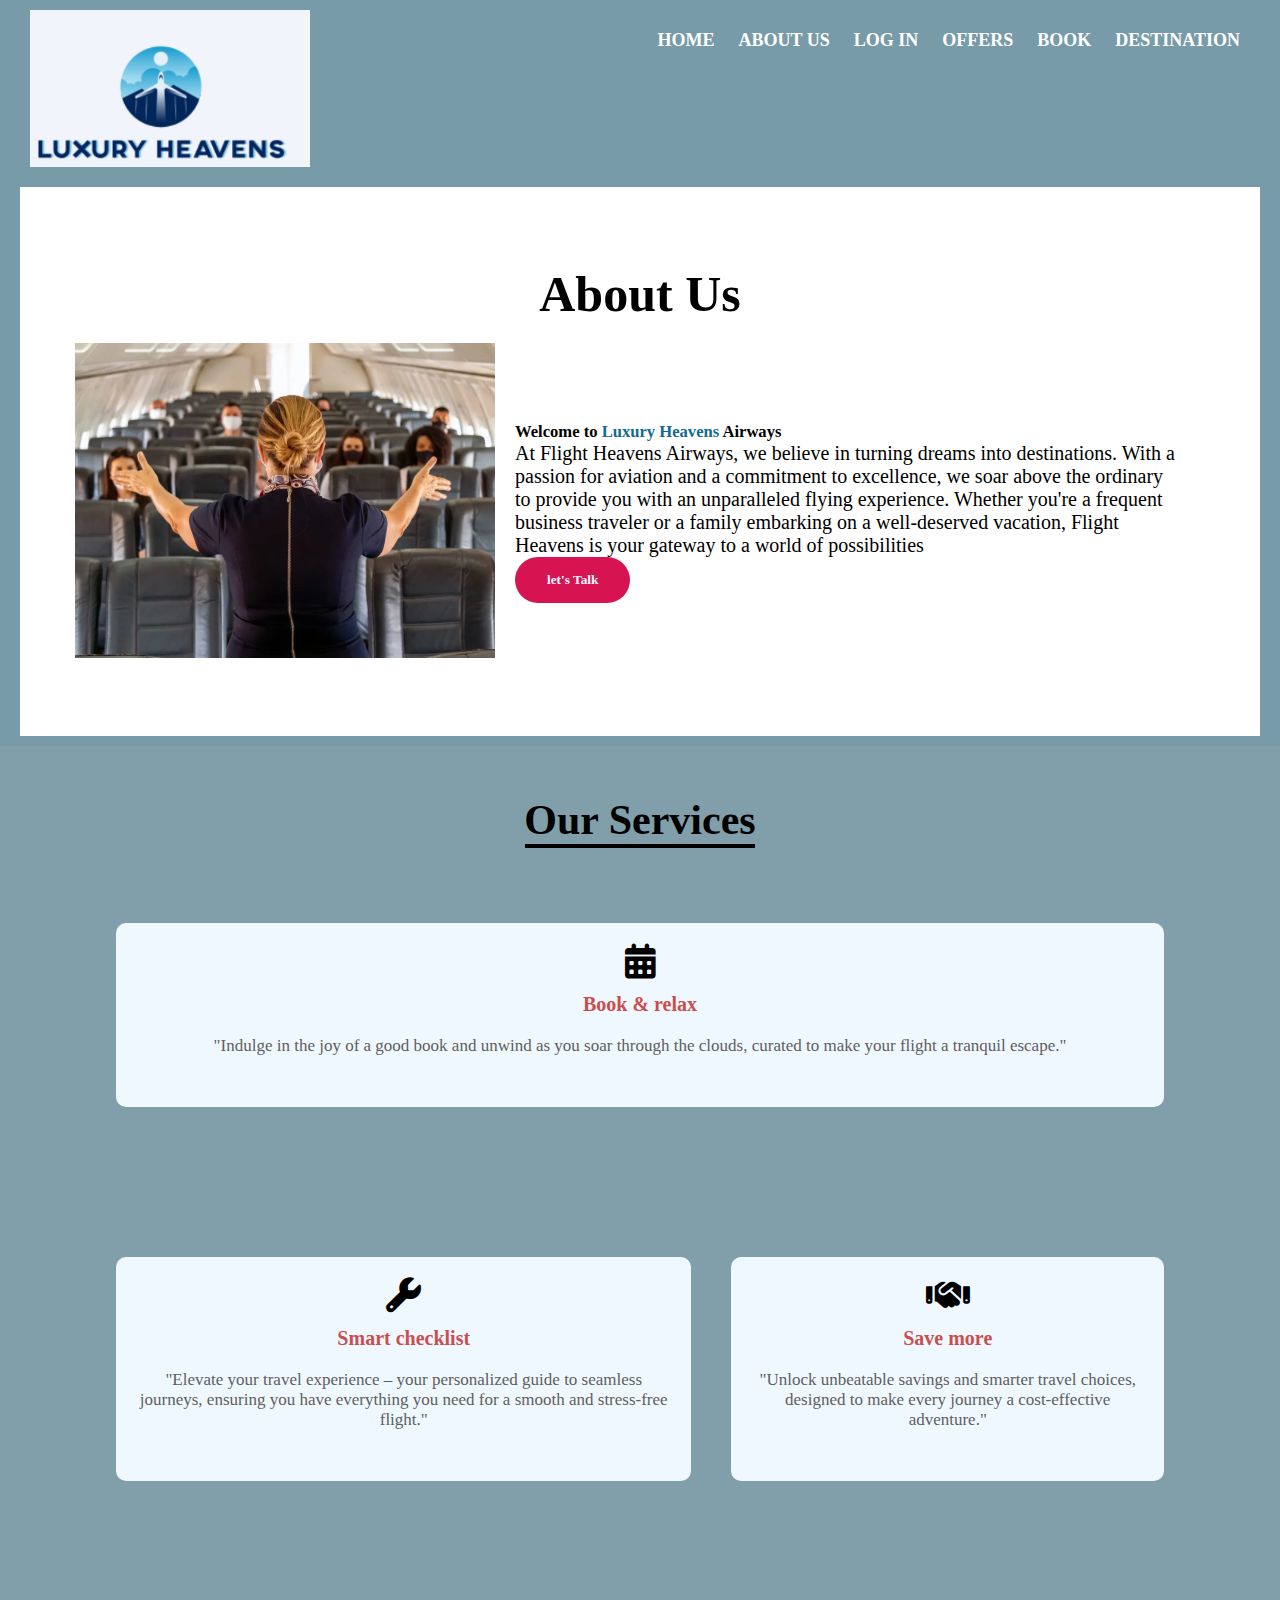
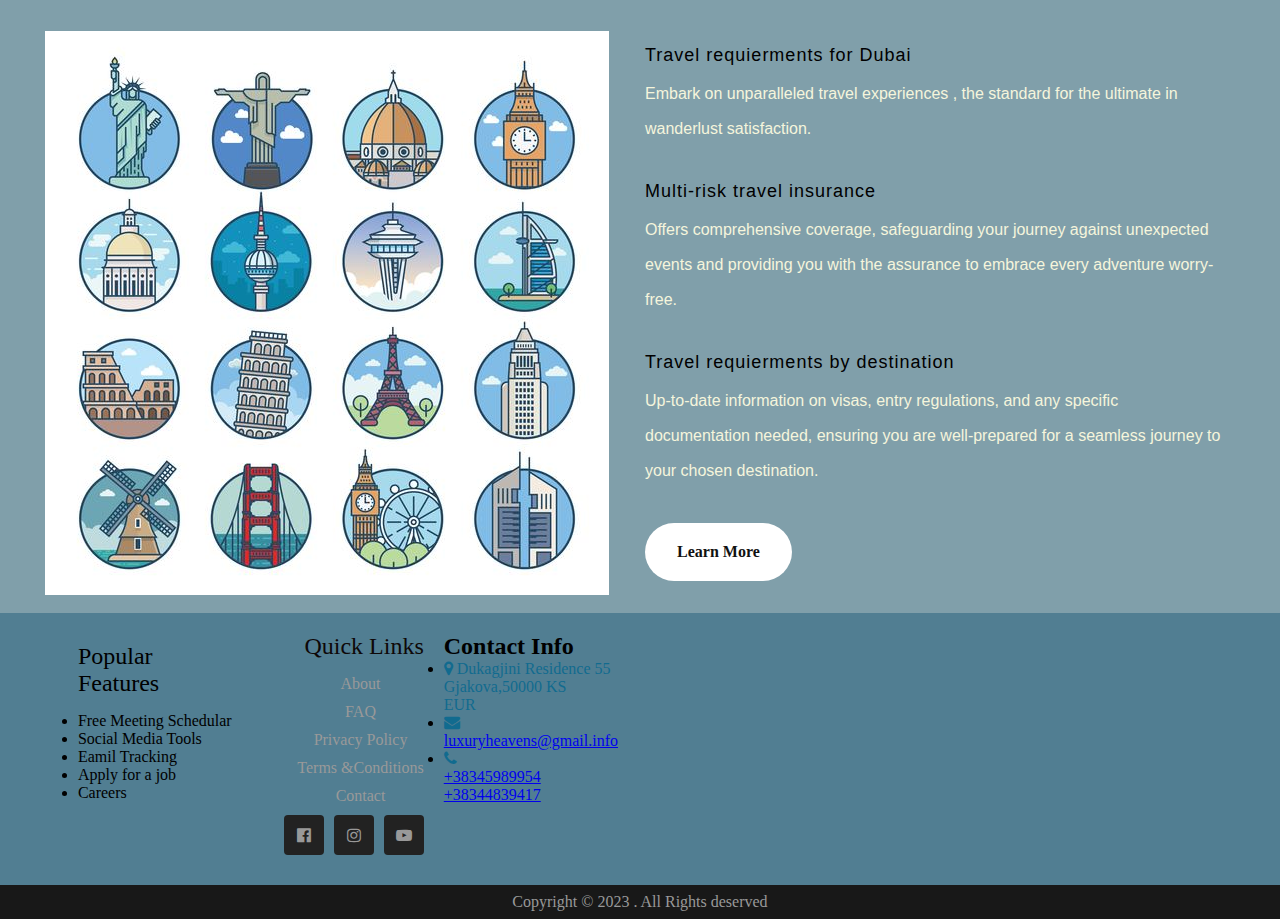
==== aboutus.html @ 30d50b42 "committttt" ====
<!DOCTYPE html>
<html lang="en">
<head>
    <meta charset="UTF-8">
    <meta name="viewport" content="width=device-width, initial-scale=1.0">
    <link rel="stylesheet" type="text/css" href="https://cdnjs.cloudflare.com/ajax/libs/font-awesome/6.4.2/css/all.min.css">
    <title>About Us</title>
    <link rel="stylesheet" type="text/css" href="aboutus.css">
    <link href="https://maxcdn.bootstrapcdn.com/font-awesome/4.4.0/css/font-awesome.min.css" rel="stylesheet">
</head>
<body>
    <header>
     
        

        <div class="nav-links">
          <img src="logo.png" class="logo">
          <nav>
          <ul>
            <li><a href="index.html">HOME</a></li>
            <li><a href="aboutus.html">ABOUT US</a></li>
            <li><a href="login.html">LOG IN</a></li>
            <li><a href="offers.html">OFFERS</a></li>
            <li><a href="book.html">BOOK</a></li>
            <li><a href="Destinations.html">DESTINATION</a></li>

        </ul>
        
            
        
        
      </nav>
            </div>


          
        <section class="about">

     
        <h1 >About Us </h1>
      
        <div class="maini">
         
         <img src="fligggt.webp">
         <div class="text">
        
         <br>
         <h5>Welcome to<span> Luxury Heavens</span>  Airways </h5>
         <p>At Flight Heavens Airways, we believe in turning dreams 
            into destinations. With a passion for aviation and a
             commitment to excellence, we soar above the ordinary to
              provide you with an unparalleled flying experience. 
              Whether you're a frequent business traveler or a
               family embarking on a well-deserved vacation,
                Flight Heavens is your gateway to a world of possibilities</p>
                <button type="button">let's Talk</button>
         </div>
        </header>
         <div class="section">
            <div class="title">
                <h1>Our Services</h1>
              
            </div>
            <div class="services">
              <div class="card">
                <div class="ikona">
             <i class="fas fa-calendar"></i>
                </div>
                <h2>Book & relax</h2>
                <p>
                    "Indulge in the joy of a good book and unwind as you soar through the clouds, curated to make your flight a tranquil escape."</p>
              </div>
            </div>
            <div class="services">
              <div class="card">
                <div class="ikona">
             <i class="fas fa-wrench"></i>
                </div>
                <h2>Smart checklist</h2>
                <p>
                    "Elevate your travel experience – your personalized guide to seamless journeys, ensuring you have everything you need for a smooth and stress-free flight."</p>
              </div>
              <div class="services">
                <div class="card">
                  <div class="ikona">
               <i class="fas fa-handshake"></i>
                  </div>
                  <h2>Save more</h2>
                  <p>
                    "Unlock unbeatable savings and smarter travel choices, designed to make every journey a cost-effective adventure."</p>
                </div>
            </div>

         </div>
       
<section>
  <div class="main">
   
    <img src="pl.jpeg">
    <div class="textus">
      <h4>Travel requierments for Dubai
      </h4>
      <p>Embark on unparalleled travel experiences , the standard for the ultimate in wanderlust satisfaction.</p>
      <h4>Multi-risk travel insurance </h4>
      <p>Offers comprehensive coverage, safeguarding your journey against unexpected events and providing you with the assurance to embrace every adventure worry-free.</p>
       <h4>Travel requierments by destination</h4>
      <p>Up-to-date information on visas, entry regulations, and any specific documentation needed, ensuring you are well-prepared for a seamless journey to your chosen destination.</p>
       <div class="btn">
  <button type="button">Learn More</button>
</div>
    </div>

  </div>
</section>
<br>
<footer>
  <div class="container">
      <div class="sec aboutus">
        <h2>Popular Features</h2>
        <ul>
          <li>Free Meeting Schedular</li>
          <li>Social Media Tools</li>
          <li>Eamil Tracking </li>
          <li>Apply for a job </li>
          <li>Careers</li>
        </ul>
    </div>

      <div class="secquicklinks">
          <h2>Quick Links</h2>
          <ul>
              <li><a href="#">About</a></li>
              <li><a href="#">FAQ</a></li>
              <li><a href="#">Privacy Policy</a></li>
              <li><a href="#">Terms &Conditions</a></li>
              <li><a href="#">Contact</a></li>
          </ul>
          <ul class="sci">
              <li><a href="#"><i class="fa fa-facebook-official" aria-hidden="true"></i></a></li>
              <li><a href="#"><i class="fa fa-instagram" aria-hidden="true"></i></a></li>
              <li><a href="#"><i class="fa fa-youtube-play" aria-hidden="true"></i></a></li>
          </ul>
      </div>

      <div class="sec contact">
          <h2>Contact Info</h2>
          <ul>
              <li>
                  <span><i class="fa fa-map-marker" aria-hidden="true"></i></span>
                  <span>Dukagjini Residence 55 <br>
                      Gjakova,50000 KS <br>EUR</span>
              </li>
              <li>
                  <span><i class="fa fa-envelope" aria-hidden="true"></i></span>
                  <p><a href="mail: luxuryheavens@gmail.info" >luxuryheavens@gmail.info</a></p>
              </li>
              <li>
                  <span><i class="fa fa-phone" aria-hidden="true"></i></span>
                  <p><a href="tel:1234567890">+38345989954</a><br>
                      <a href="tel:1234567890">+38344839417</a></p>
              </li>
          </ul>
      </div>
  </div>
</footer>
<div class="copyRightText">
<p>Copyright © 2023 . All Rights deserved</p>
</div>
    </section>
  </div>
 
 
    
</body>
</html>
---- aboutus.css ----
*{
    padding:0 ;
    margin: 0;
    font-family: 'Times New Roman', Times, serif;
    box-sizing: border-box;
}

header{
    background-color: rgb(120, 155, 169);
    
    padding: 10px 20px;
    }

    .nav-links {
        display: flex;
        justify-content: space-between;
        
    }

    .nav-links nav {
        display: flex;
        justify-content: space-between;
        list-style: none;
        padding-top: 10px;
      }
      
      .nav-links nav li {
        display: inline-flex;
        align-items: end;
        justify-content: space-evenly;
        margin-right: 20px;
        padding-top: 10px;
        list-style: none;
      }
    
    .nav-links img{
       display: flex;
       align-items: flex-start;
        padding: 20px;
        width: 300px;
        height:auto;
        margin-left: 10px;
        padding-top: 0.1px;
        padding-left: 0;
      
    }
    .nav-links nav a {
        text-decoration: none; 
        color: #ffffff;
        font-weight: bold;
        font-size: 18px; 
        transition: color 0.3s; 
      }
      
      .nav-links nav a:hover {
        color: #1d44f9; 
      }
   

   

  

.about{
    width: 100%;
    padding: 78px 0px;
    background-color: rgb(255, 255, 255);
}

.about img{
    display: flex;
    margin-right: 20px;
    height: auto;
    width: 420px;

}
.about h1{
    font-size: 50px;
  display: flex;
  margin-bottom: 20px;
  align-items: center;
  justify-content: center;
  
}
.about p{
    display: flex;
    margin-right: 30px;
}

.maini{
    font-size: 20px;
    width: 1130px;
    max-width: 95%;
    margin: 0 auto;
    display: flex;
    align-items: center;
    justify-content: space-around;
}
.about-text h1{
    display: flex;
    align-items: center;
    color: aliceblue;
    font-size: 100px;
    text-transform: capitalize;
    margin-bottom: 40px;
}
.about-text h5{
    color: aliceblue;
    font-size: 100px;
    text-transform: capitalize;
    margin-bottom: 50px;
    letter-spacing: 2px;
}

span{
    color: rgb(17, 107, 143);
}
.about-text p{
    color: rgb(0, 0, 0);
    letter-spacing: 1px;
    line-height: 28px;
    font-size: 18px;
    margin-bottom: 45px;
}
button{
   background-color: #d81351;
   color: aliceblue;
   text-decoration: none;
   border: 2px solid transparent;
   font-weight: bold;
   padding: 13px 30px;
   border-radius: 30px;
   transition: .4s;


}

button:hover{
    background: transparent;
    border: 2px solid ;
    cursor: pointer;
}

body{
    width: 100%;
    background-color: #809faa;
}
.title h1{
  text-align: center;
  padding-top: 50px;
  font-size: 42px;

}
.title h1::after{
    content: "";
    height: 4px;
    width: 230px;
    background-color: #000;
    display: block;
    margin: auto;

}

.services{
    width: 85%;
    display: flex;
    justify-content: space-between;
    align-items: center;
    margin: 75px auto;
    text-align: center;
}
.card{
    width: 100%;
    display: flex;
    justify-content: space-between;
    align-items: center;
    flex-direction: column;
    margin: 0px 20px;
    padding: 20px 20px;
    background-color: aliceblue;
    border-radius: 10px;
    cursor: pointer;
   
}
.card:hover{
    background-color:#c94f4f;
    transition: 0.4s ease;
}



.card .ikona{
font-size: 35px;
margin-bottom: 10px;
}
.card h2{
    font-size: 20px;
    color: #c94f4f;
    margin-bottom: 20px;
}
.card p{
    font-size: 17px;
    margin-bottom: 30px;
    line-height: 1.2;
    color: #5e5e5e;

}
.about.main img{
    width: 100px;
  max-width: 50%;
    height: auto;
    padding: 0 10px;
}
.textus{
    width: 600px;
    max-width: 100%;
    padding: 0 10px;
}

.main{
    width: 1290px;
    max-width: 95%;
    margin: 0 auto;
    display: flex;
    flex-wrap: wrap;
    align-items: center;
    justify-content: space-around;
}
.textus h4{
    font-family:  sans-serif;
    font-size: 18px;
    color: rgb(0, 0, 0);
    letter-spacing: 1px;
    font-weight: 400;
    margin-bottom: 10px;


}
.textus h1{
    font-size: 65px;
    color: #111111;
    font-weight: 700;
    margin-bottom: 20px;
}
.textus p{
    font-family: sans-serif;
    font-size: 16px;
    color:beige;
    line-height: 35px;
    margin-bottom: 35px;

}
.btn button{
    background:white ;
    padding: 20px 32px;
    font-size: 16px;
    font-weight: bold;
    color: #111111;
    border: none;
    outline: none;
    box-shadow: 0px 16px 32px 0px rgb(0, 0, 0 /6%);
    margin-right: 20px;

}
.btn button:hover{
    background-color: #1d44f9;
    color: aliceblue;
    transition: .3%;
    cursor: pointer;
}

.nav-links .container {
    display: flex;
    justify-content: flex-end;
    align-items: center;
    min-height: 100vh;
    flex-direction: column;
    background: #ede7f6;

}



footer {
    display: flex;
    justify-content: space-around;
    align-items: flex-start;
    padding: 20px;
    background: #517e92;
}

footer .container .sec {
    margin-right: 30px;
}

footer .container .sec.aboutus {
    width: 30%;
}

footer .container .sec.aboutus ul {
    display: inline;
    justify-content: space-between;
    align-items: center;
}

footer .container .sec.aboutus h2 {
    position: relative;
    color: #000000;
    font-weight: 500;
    margin-bottom: 15px;
}

footer .container .sec.aboutus h2:before {
    display: flex;
    flex-direction: column;
    align-items: center;
    background-color: #bdd5e3;
    padding: 20px;
    background: rgb(48, 127, 200);
}



.container {
    display: flex;
    flex-wrap: wrap;
    margin-right: 20%;
}

.sec.aboutus {
    position: relative;
    padding: 10px;
    font-weight: 500;
    margin-bottom: 15px;
}

.secquicklinks {
    display: flex;
    flex-direction: column;
    align-items: flex-end;
    justify-content: space-evenly;
    text-align: center;
 
}

.secquicklinks h2 {
    position: relative;
    color: #0e0808;
    font-weight: 500;
    margin-bottom: 15px;
}

.secquicklinks ul {
    list-style: none;
    padding: 0;
    margin: 0;
}

.secquicklinks ul li {
    margin-bottom: 10px;
  
}

.secquicklinks ul li a {
    color: #999;
    text-decoration: none;
}

.secquicklinks ul li a:hover {
    color: #fff;
}

.sci {
    display: flex;
    justify-content: flex-end;
    align-items: center;
    
}

.sci li {
    list-style: none;
}

.sci li a {
    display: inline-block;
    width: 40px;
    height: 40px;
    background: #222;
    display: flex;
    justify-content: center;
    align-items: center;
    margin-left: 10px;
    text-decoration: none;
    border-radius: 4px;
}

.sci li a:hover {
    background: rgb(77, 207, 212);
}

footer .container {
    
margin-right: 45%;
position: relative;
    
}

footer .container .sec.contact {
    
    position: relative;
    margin-left: 20px;
   
 
    
}


.copyRightText{
    width: 100%;
    background: #181818;
    padding: 8px 100px;
    text-align: center;
    color: #999;

}


@media screen and(max-width: 940px){
    .services{
        display: flex;
        flex-direction: column;

    }
    .card {
        width: 85%;
        display: flex;
       
        margin: 20px 0px;
    }
    main{
    width: 85%;
    height: auto;
    padding: 60px 0;
    }
    .textus p{
        text-align: center;
        margin-top: 40px;
    }
    .nav-links img {
        width: 100%; 
        height: auto;
    }
    
    .about.main img {
        width: 100%; 
        height: auto;
        display: flex;
        margin: 20px 0px;
    }
    .btn button:hover {
        background-color: #1d44f9;
        color: aliceblue;
        transition: 0.3s;
        cursor: pointer;
    }

    .nav-links ul {
        display: flex;
        justify-content: space-between;
        list-style: none;
        padding-top: 10px;
    }
    
    .nav-links li {
        display: inline-flex;
        align-items: end;
        justify-content: space-evenly;
        margin-right: 20px;
        padding-top: 10px;
        list-style: none;
    }

    footer{
        padding: 40px;

    }
    footer .container{
        flex-direction: row;
    }
    footer .container .sec{
        margin-right: 0;
        margin-bottom: 40px;

    }
    footer .container .sec.aboutus,
    .secquicklinks,
    .contact{
        width: 100%;
    }
    .copyRightText{
        padding: 8px 40px;
    }
  
}
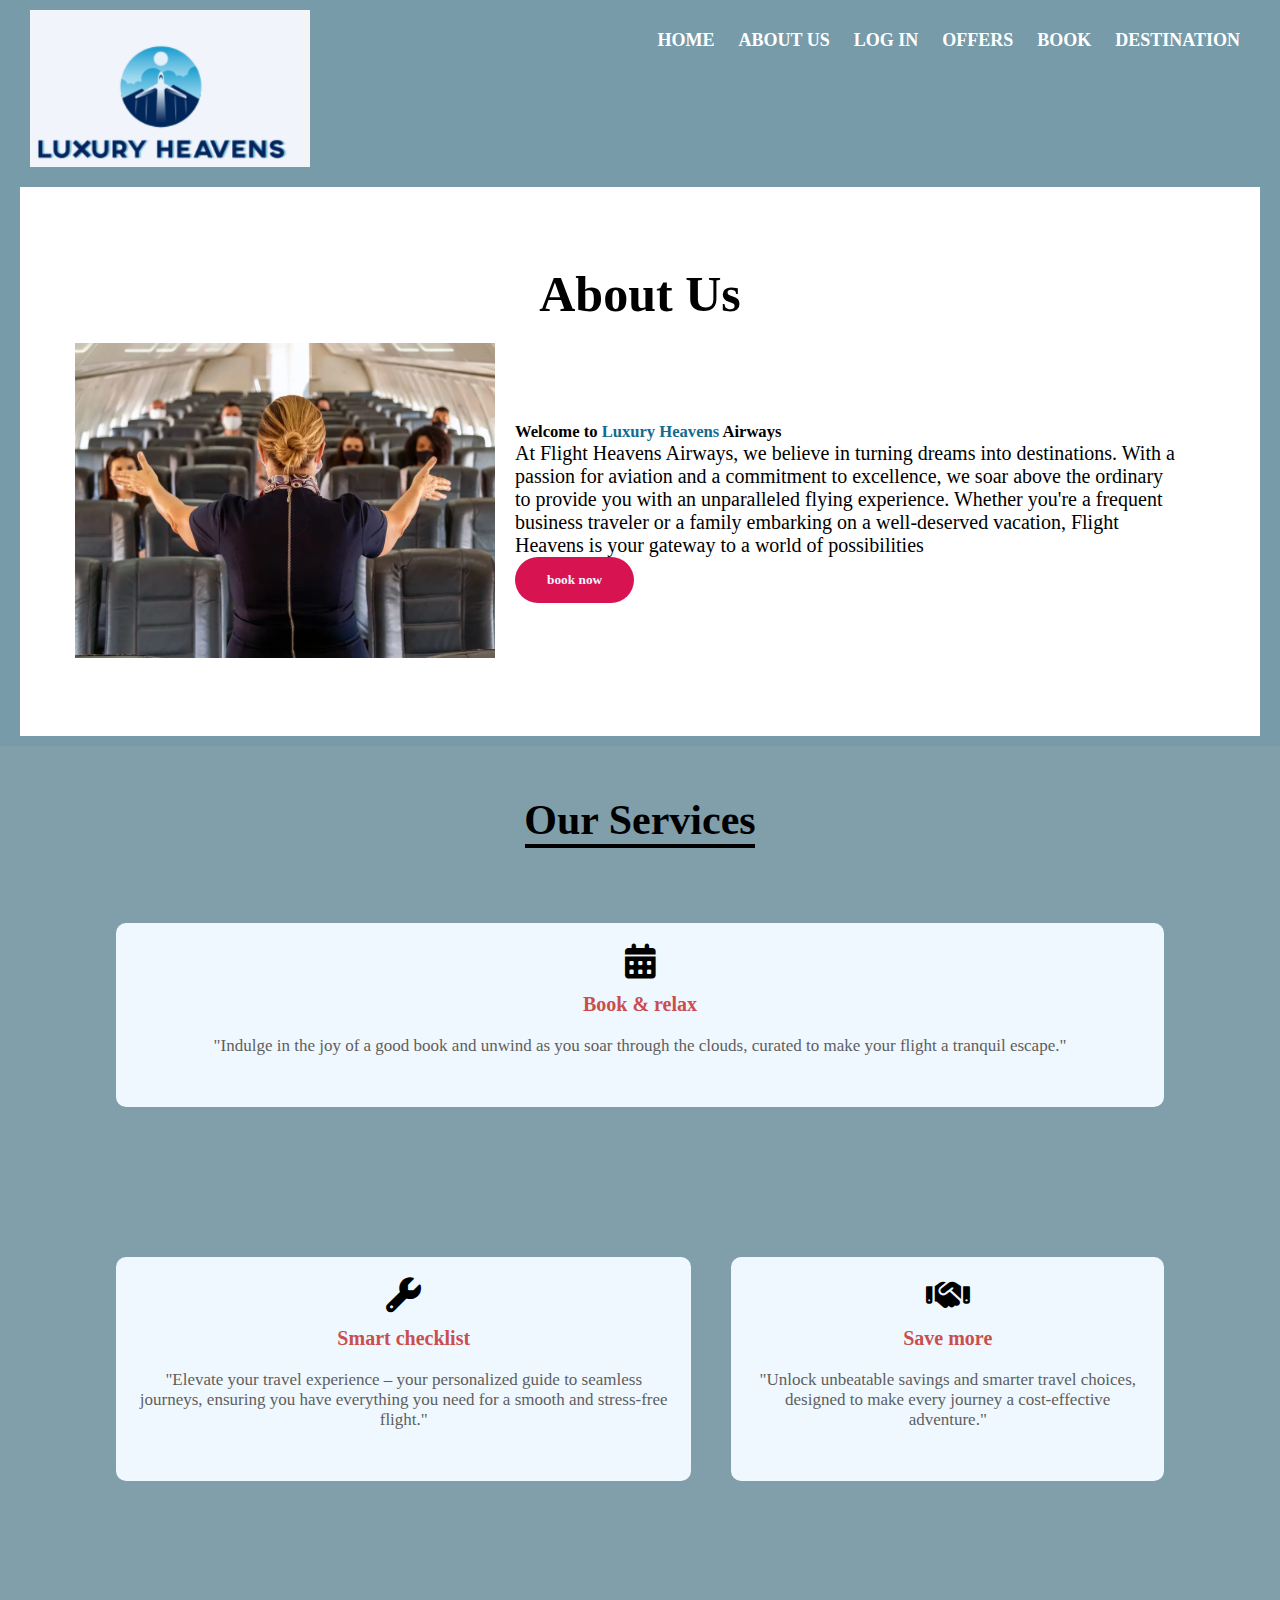
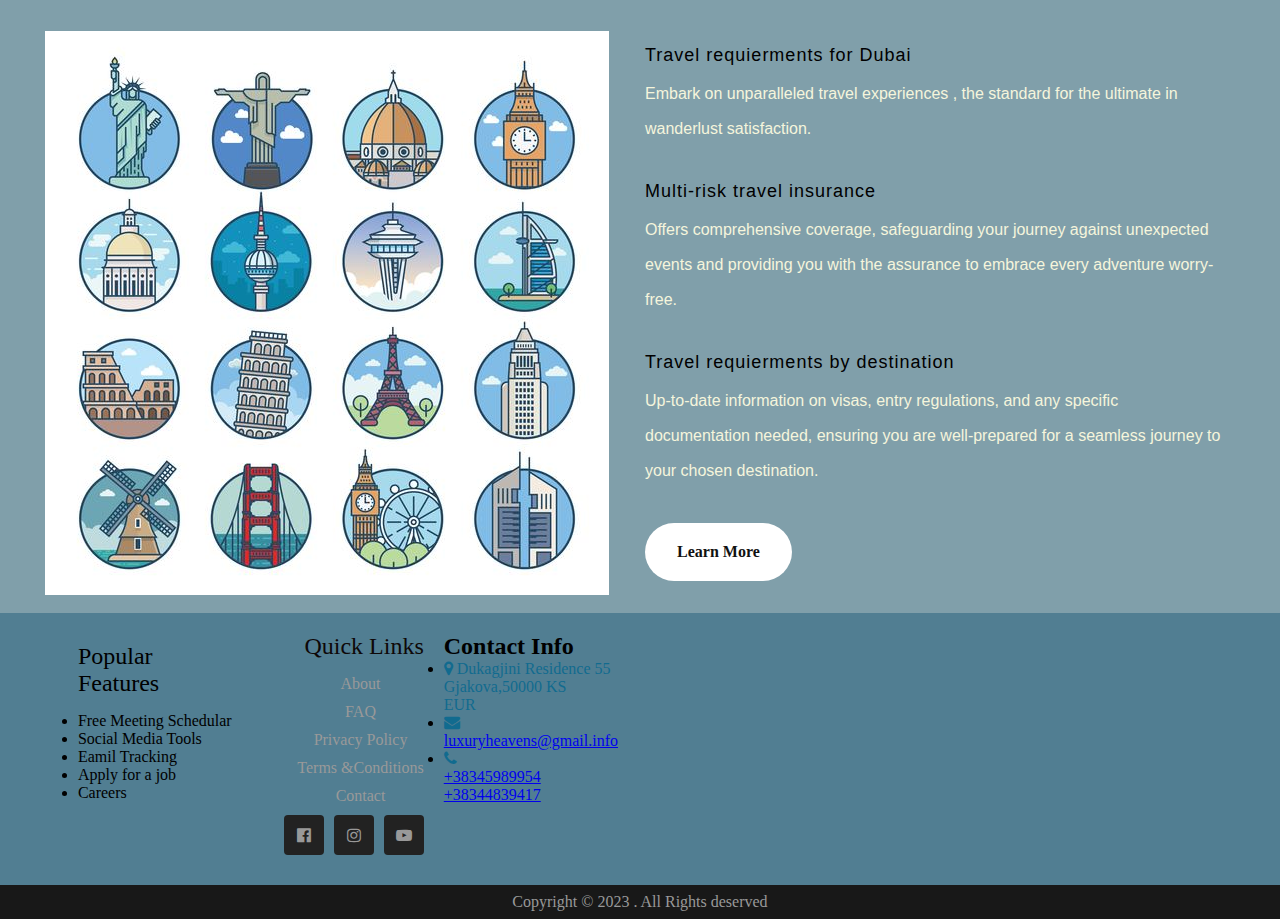
==== commit 897329a5: "a href in lets talk button" ====
--- a/aboutus.html
+++ b/aboutus.html
@@ -53,7 +53,7 @@
               Whether you're a frequent business traveler or a
                family embarking on a well-deserved vacation,
                 Flight Heavens is your gateway to a world of possibilities</p>
-                <button type="button">let's Talk</button>
+                <a href="#footer"><button class="btn">book now</button></a>
          </div>
         </header>
          <div class="section">
@@ -113,7 +113,7 @@
   </div>
 </section>
 <br>
-<footer>
+<div id="footer">
   <div class="container">
       <div class="sec aboutus">
         <h2>Popular Features</h2>
@@ -163,12 +163,11 @@
       </div>
   </div>
 </footer>
-<div class="copyRightText">
-<p>Copyright © 2023 . All Rights deserved</p>
-</div>
     </section>
   </div>
- 
+  <div class="copyRightText">
+    <p>Copyright © 2023 . All Rights deserved</p>
+    </div>
  
     
 </body>
--- a/aboutus.css
+++ b/aboutus.css
@@ -281,7 +281,7 @@
 
 
 
-footer {
+#footer {
     display: flex;
     justify-content: space-around;
     align-items: flex-start;
@@ -289,28 +289,28 @@
     background: #517e92;
 }
 
-footer .container .sec {
+#footer .container .sec {
     margin-right: 30px;
 }
 
-footer .container .sec.aboutus {
+#footer .container .sec.aboutus {
     width: 30%;
 }
 
-footer .container .sec.aboutus ul {
+#footer .container .sec.aboutus ul {
     display: inline;
     justify-content: space-between;
     align-items: center;
 }
 
-footer .container .sec.aboutus h2 {
+#footer .container .sec.aboutus h2 {
     position: relative;
     color: #000000;
     font-weight: 500;
     margin-bottom: 15px;
 }
 
-footer .container .sec.aboutus h2:before {
+#footer .container .sec.aboutus h2:before {
     display: flex;
     flex-direction: column;
     align-items: center;
@@ -398,14 +398,14 @@
     background: rgb(77, 207, 212);
 }
 
-footer .container {
+#footer .container {
     
 margin-right: 45%;
 position: relative;
     
 }
 
-footer .container .sec.contact {
+#footer .container .sec.contact {
     
     position: relative;
     margin-left: 20px;
@@ -421,6 +421,7 @@
     padding: 8px 100px;
     text-align: center;
     color: #999;
+    
 
 }
 
@@ -480,19 +481,19 @@
         list-style: none;
     }
 
-    footer{
+    #footer{
         padding: 40px;
 
     }
-    footer .container{
+    #footer .container{
         flex-direction: row;
     }
-    footer .container .sec{
+    #footer .container .sec{
         margin-right: 0;
         margin-bottom: 40px;
 
     }
-    footer .container .sec.aboutus,
+    #footer .container .sec.aboutus,
     .secquicklinks,
     .contact{
         width: 100%;
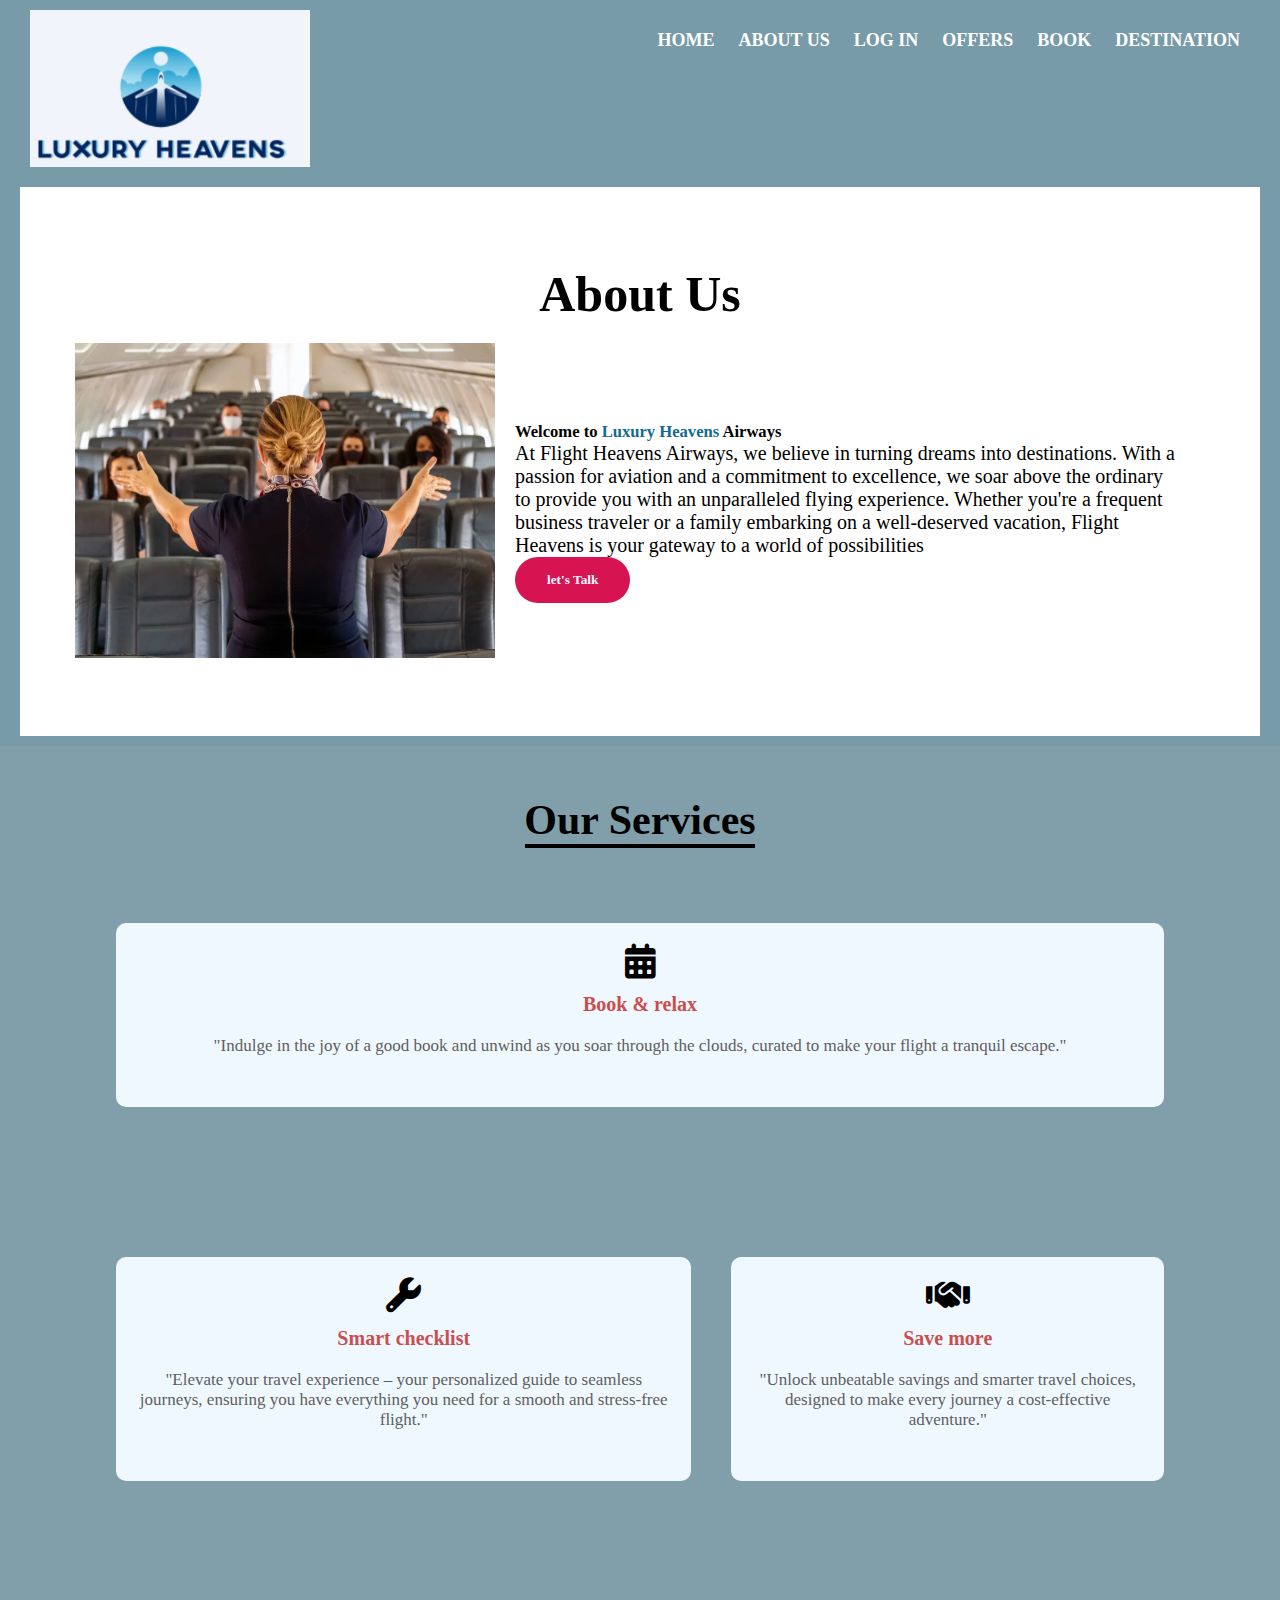
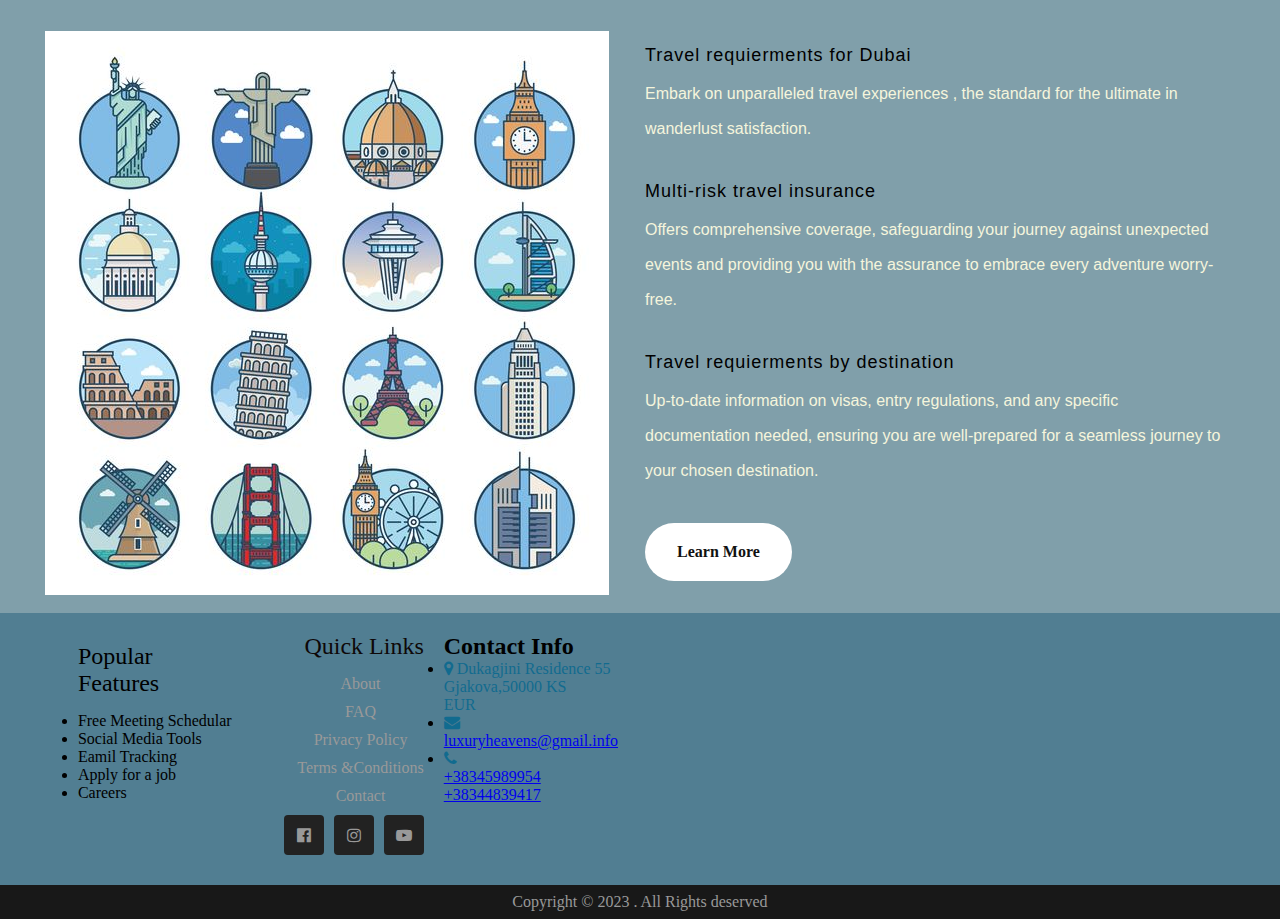
==== commit f7d05d2a: "committ" ====
--- a/aboutus.html
+++ b/aboutus.html
@@ -31,7 +31,7 @@
         
       </nav>
             </div>
-
+         
 
           
         <section class="about">
@@ -53,13 +53,15 @@
               Whether you're a frequent business traveler or a
                family embarking on a well-deserved vacation,
                 Flight Heavens is your gateway to a world of possibilities</p>
-                <a href="#footer"><button class="btn">book now</button></a>
+                <button type="button">let's Talk</button>
          </div>
+       
+         <div class="section">
         </header>
-         <div class="section">
+
             <div class="title">
+            
                 <h1>Our Services</h1>
-              
             </div>
             <div class="services">
               <div class="card">
@@ -113,7 +115,7 @@
   </div>
 </section>
 <br>
-<div id="footer">
+<footer>
   <div class="container">
       <div class="sec aboutus">
         <h2>Popular Features</h2>
@@ -163,11 +165,12 @@
       </div>
   </div>
 </footer>
+<div class="copyRightText">
+<p>Copyright © 2023 . All Rights deserved</p>
+</div>
     </section>
   </div>
-  <div class="copyRightText">
-    <p>Copyright © 2023 . All Rights deserved</p>
-    </div>
+ 
  
     
 </body>
--- a/aboutus.css
+++ b/aboutus.css
@@ -56,7 +56,10 @@
         color: #1d44f9; 
       }
    
-
+      .navbar{
+        display: flex;
+align-items: flex-end;
+    }
    
 
   
@@ -281,7 +284,7 @@
 
 
 
-#footer {
+footer {
     display: flex;
     justify-content: space-around;
     align-items: flex-start;
@@ -289,28 +292,28 @@
     background: #517e92;
 }
 
-#footer .container .sec {
+footer .container .sec {
     margin-right: 30px;
 }
 
-#footer .container .sec.aboutus {
+footer .container .sec.aboutus {
     width: 30%;
 }
 
-#footer .container .sec.aboutus ul {
+footer .container .sec.aboutus ul {
     display: inline;
     justify-content: space-between;
     align-items: center;
 }
 
-#footer .container .sec.aboutus h2 {
+footer .container .sec.aboutus h2 {
     position: relative;
     color: #000000;
     font-weight: 500;
     margin-bottom: 15px;
 }
 
-#footer .container .sec.aboutus h2:before {
+footer .container .sec.aboutus h2:before {
     display: flex;
     flex-direction: column;
     align-items: center;
@@ -398,14 +401,14 @@
     background: rgb(77, 207, 212);
 }
 
-#footer .container {
+footer .container {
     
 margin-right: 45%;
 position: relative;
     
 }
 
-#footer .container .sec.contact {
+footer .container .sec.contact {
     
     position: relative;
     margin-left: 20px;
@@ -421,7 +424,6 @@
     padding: 8px 100px;
     text-align: center;
     color: #999;
-    
 
 }
 
@@ -481,19 +483,19 @@
         list-style: none;
     }
 
-    #footer{
+    footer{
         padding: 40px;
 
     }
-    #footer .container{
+    footer .container{
         flex-direction: row;
     }
-    #footer .container .sec{
+    footer .container .sec{
         margin-right: 0;
         margin-bottom: 40px;
 
     }
-    #footer .container .sec.aboutus,
+    footer .container .sec.aboutus,
     .secquicklinks,
     .contact{
         width: 100%;
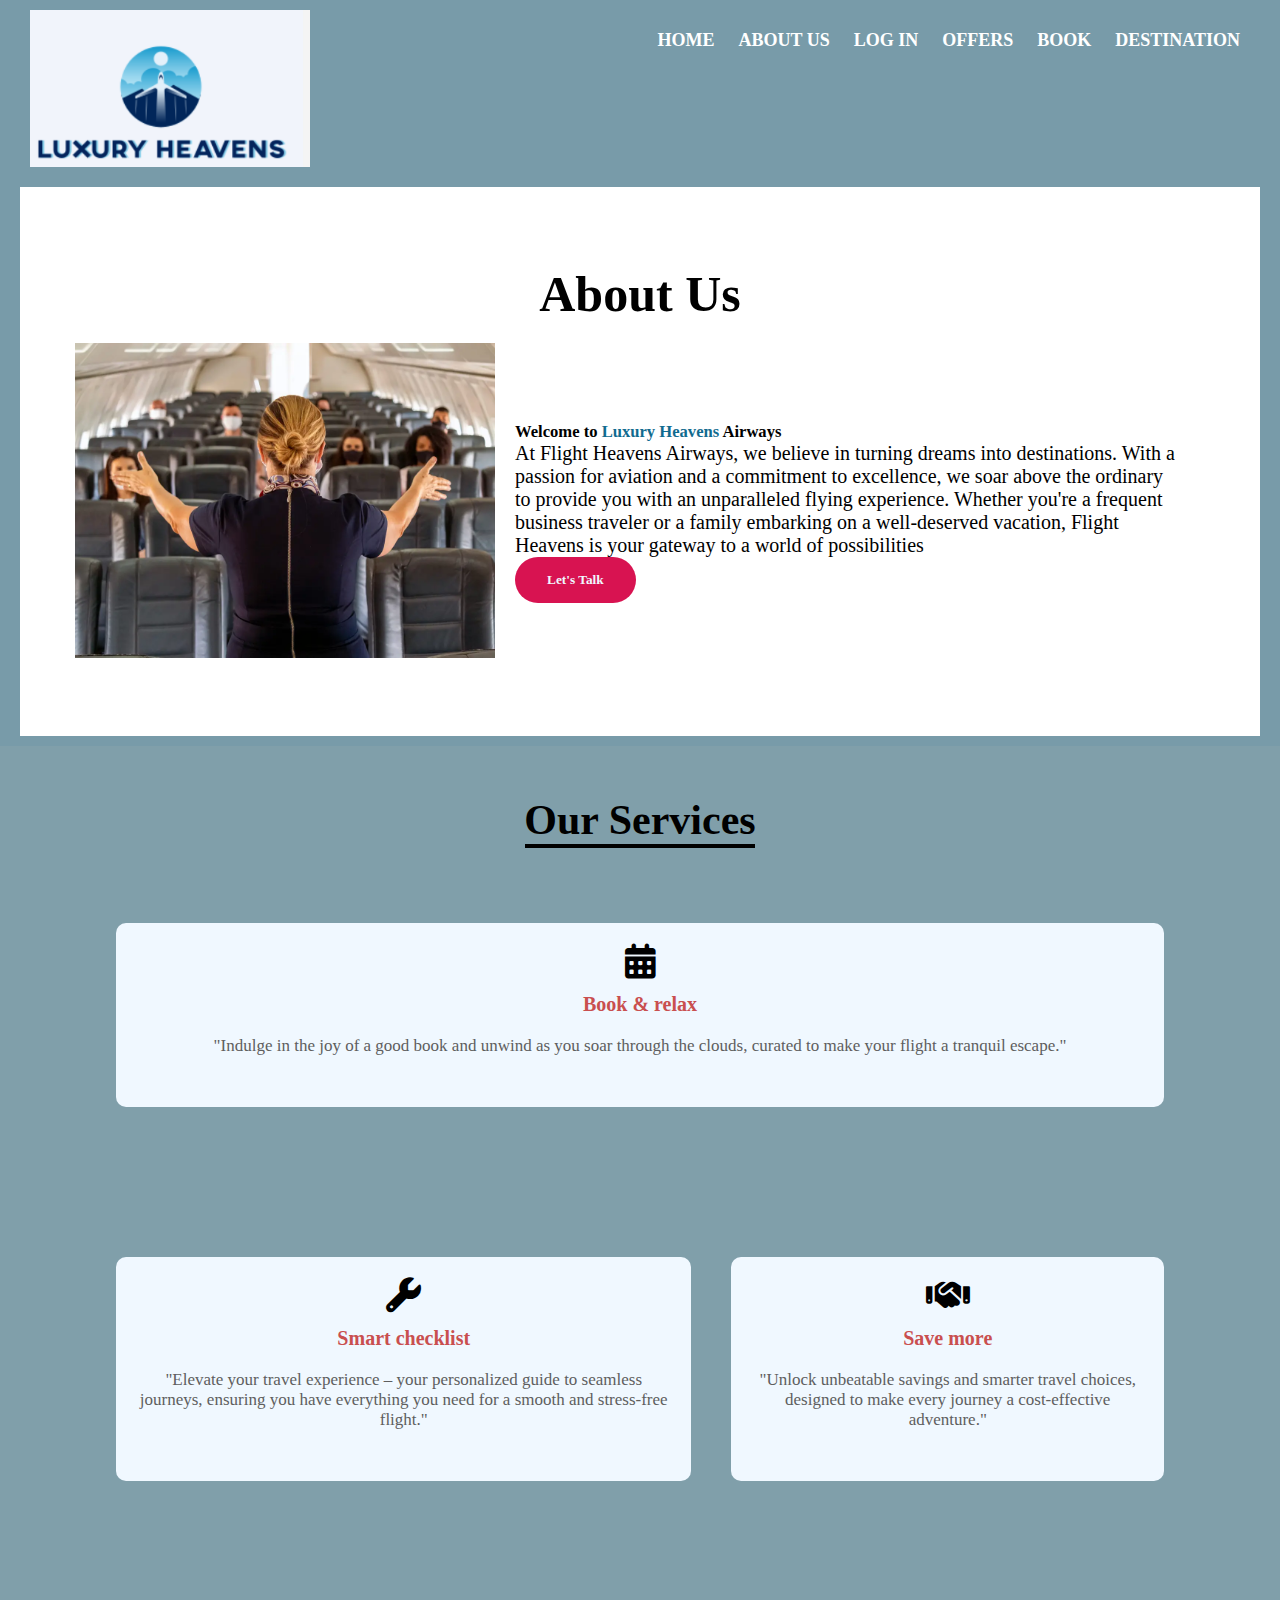
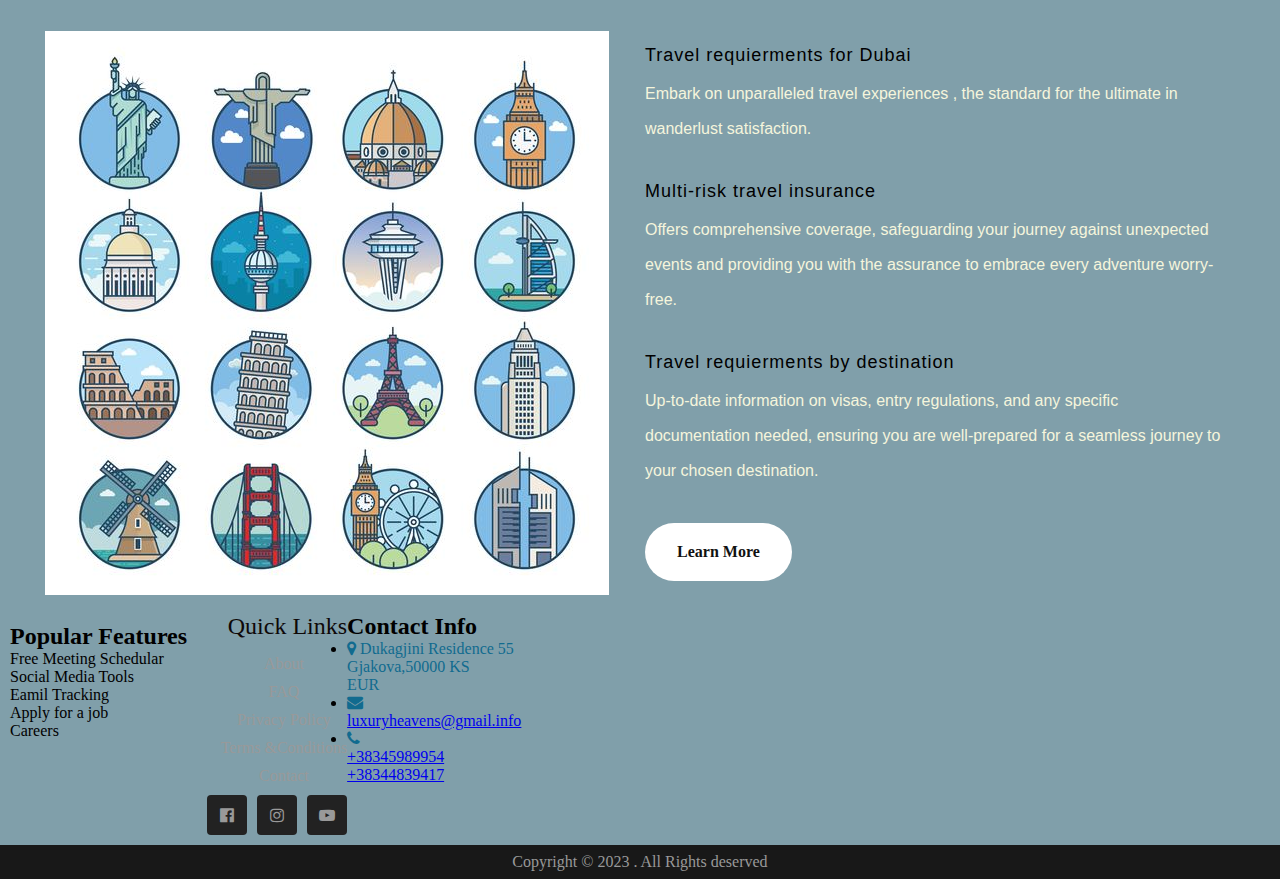
==== commit b6b08a38: "ca permesime" ====
--- a/aboutus.html
+++ b/aboutus.html
@@ -31,7 +31,7 @@
         
       </nav>
             </div>
-         
+
 
           
         <section class="about">
@@ -53,15 +53,13 @@
               Whether you're a frequent business traveler or a
                family embarking on a well-deserved vacation,
                 Flight Heavens is your gateway to a world of possibilities</p>
-                <button type="button">let's Talk</button>
+                <a href="#footer"><button class="btn">Let's Talk</button></a>
          </div>
-       
+        </header>
          <div class="section">
-        </header>
-
             <div class="title">
-            
                 <h1>Our Services</h1>
+              
             </div>
             <div class="services">
               <div class="card">
@@ -108,14 +106,14 @@
        <h4>Travel requierments by destination</h4>
       <p>Up-to-date information on visas, entry regulations, and any specific documentation needed, ensuring you are well-prepared for a seamless journey to your chosen destination.</p>
        <div class="btn">
-  <button type="button">Learn More</button>
+        <a href="#footer"><button class="btn">Learn More</button></a>
 </div>
     </div>
 
   </div>
 </section>
 <br>
-<footer>
+<div id="footer">
   <div class="container">
       <div class="sec aboutus">
         <h2>Popular Features</h2>
@@ -165,12 +163,11 @@
       </div>
   </div>
 </footer>
-<div class="copyRightText">
-<p>Copyright © 2023 . All Rights deserved</p>
-</div>
     </section>
   </div>
- 
+  <div class="copyRightText">
+    <p>Copyright © 2023 . All Rights deserved</p>
+    </div>
  
     
 </body>
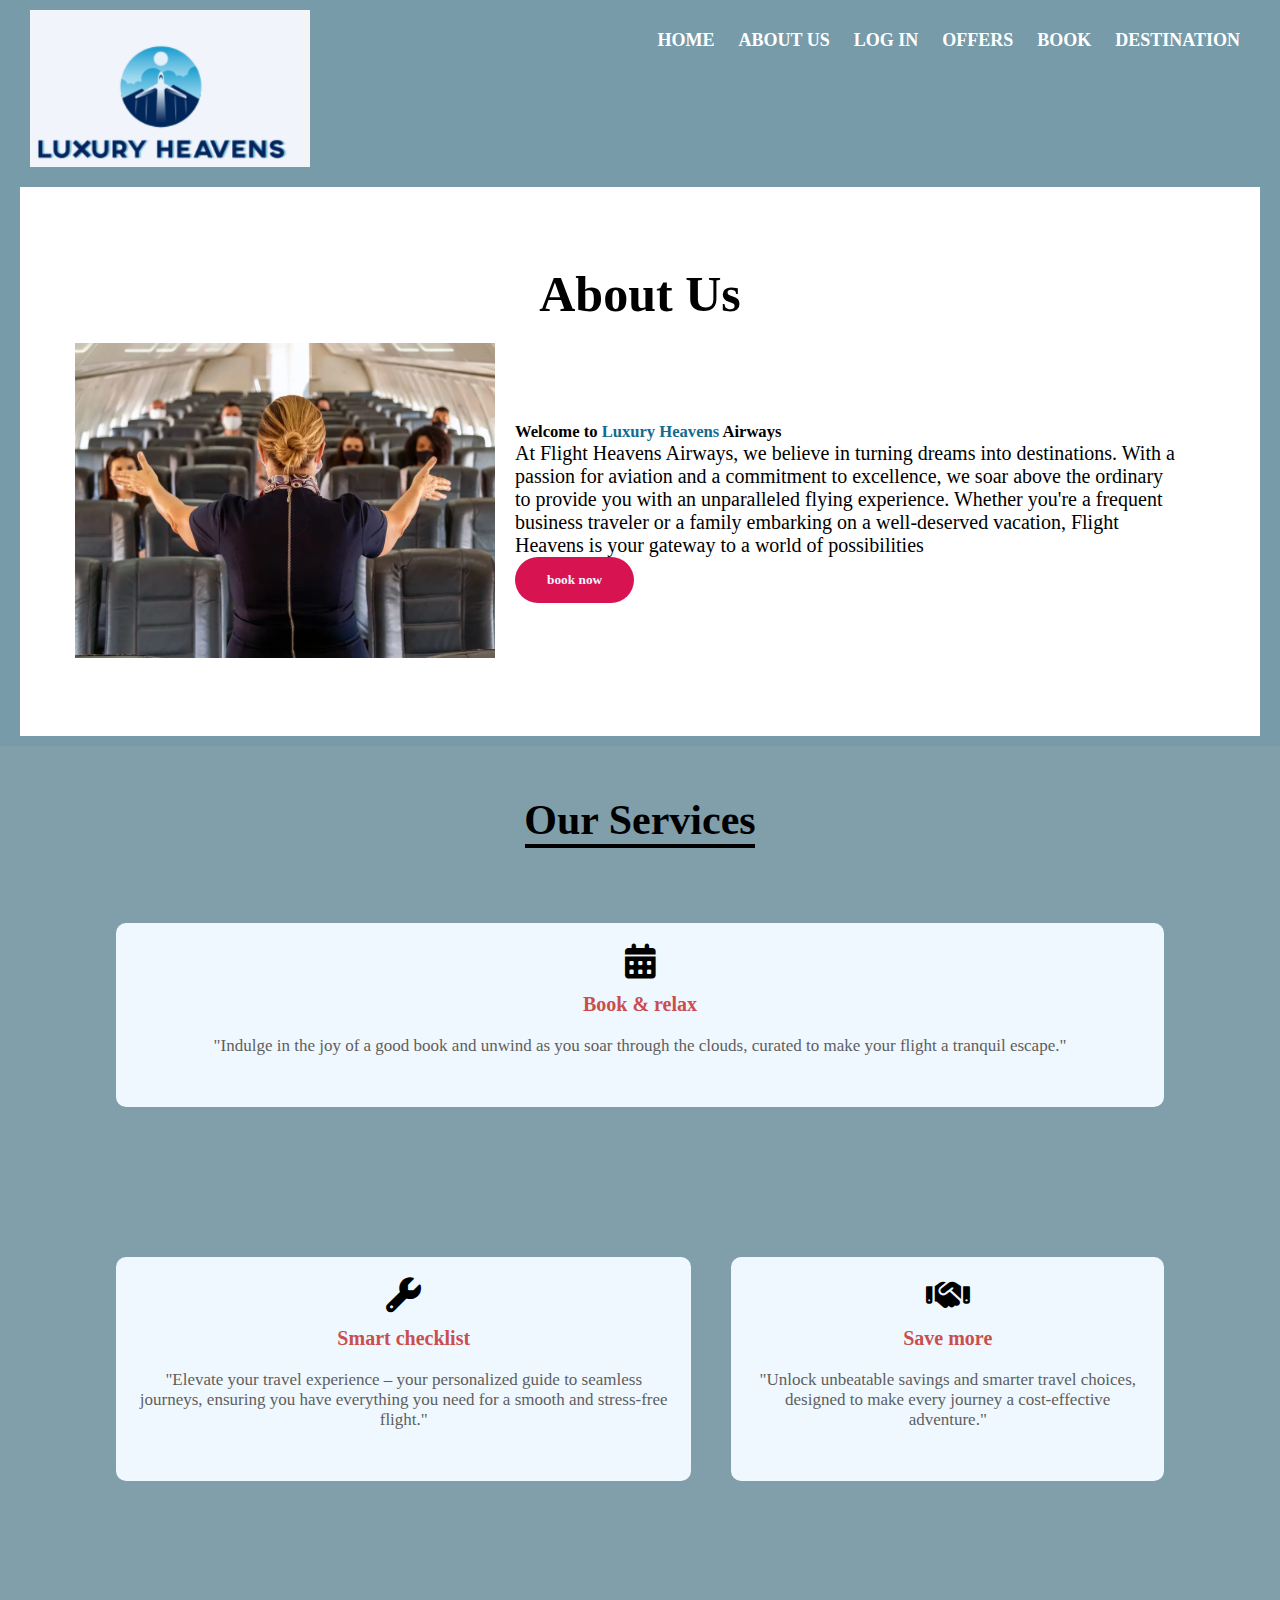
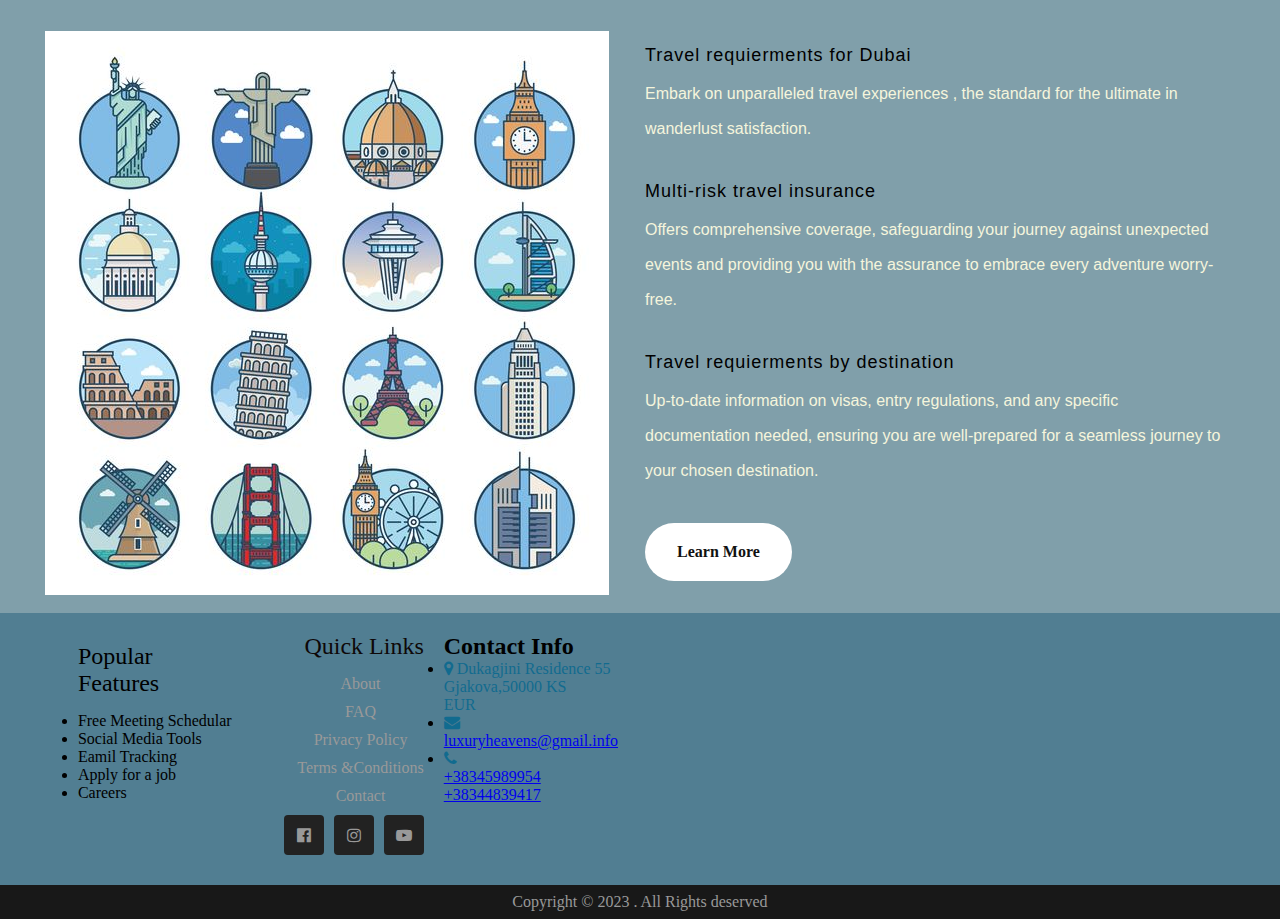
==== commit 8c15cf05: "Merge branch 'main' of https://github.com/rinaqerkezi/Web_Projekti" ====
--- a/aboutus.html
+++ b/aboutus.html
@@ -31,7 +31,7 @@
         
       </nav>
             </div>
-
+         
 
           
         <section class="about">
@@ -53,13 +53,15 @@
               Whether you're a frequent business traveler or a
                family embarking on a well-deserved vacation,
                 Flight Heavens is your gateway to a world of possibilities</p>
-                <a href="#footer"><button class="btn">Let's Talk</button></a>
+                <a href="#footer"><button class="btn">book now</button></a>
          </div>
+       
+         <div class="section">
         </header>
-         <div class="section">
+
             <div class="title">
+            
                 <h1>Our Services</h1>
-              
             </div>
             <div class="services">
               <div class="card">
@@ -106,7 +108,7 @@
        <h4>Travel requierments by destination</h4>
       <p>Up-to-date information on visas, entry regulations, and any specific documentation needed, ensuring you are well-prepared for a seamless journey to your chosen destination.</p>
        <div class="btn">
-        <a href="#footer"><button class="btn">Learn More</button></a>
+  <button type="button">Learn More</button>
 </div>
     </div>
 
--- a/aboutus.css
+++ b/aboutus.css
@@ -284,7 +284,7 @@
 
 
 
-footer {
+#footer {
     display: flex;
     justify-content: space-around;
     align-items: flex-start;
@@ -292,28 +292,28 @@
     background: #517e92;
 }
 
-footer .container .sec {
+#footer .container .sec {
     margin-right: 30px;
 }
 
-footer .container .sec.aboutus {
+#footer .container .sec.aboutus {
     width: 30%;
 }
 
-footer .container .sec.aboutus ul {
+#footer .container .sec.aboutus ul {
     display: inline;
     justify-content: space-between;
     align-items: center;
 }
 
-footer .container .sec.aboutus h2 {
+#footer .container .sec.aboutus h2 {
     position: relative;
     color: #000000;
     font-weight: 500;
     margin-bottom: 15px;
 }
 
-footer .container .sec.aboutus h2:before {
+#footer .container .sec.aboutus h2:before {
     display: flex;
     flex-direction: column;
     align-items: center;
@@ -401,14 +401,14 @@
     background: rgb(77, 207, 212);
 }
 
-footer .container {
+#footer .container {
     
 margin-right: 45%;
 position: relative;
     
 }
 
-footer .container .sec.contact {
+#footer .container .sec.contact {
     
     position: relative;
     margin-left: 20px;
@@ -424,6 +424,7 @@
     padding: 8px 100px;
     text-align: center;
     color: #999;
+    
 
 }
 
@@ -483,19 +484,19 @@
         list-style: none;
     }
 
-    footer{
+    #footer{
         padding: 40px;
 
     }
-    footer .container{
+    #footer .container{
         flex-direction: row;
     }
-    footer .container .sec{
+    #footer .container .sec{
         margin-right: 0;
         margin-bottom: 40px;
 
     }
-    footer .container .sec.aboutus,
+    #footer .container .sec.aboutus,
     .secquicklinks,
     .contact{
         width: 100%;
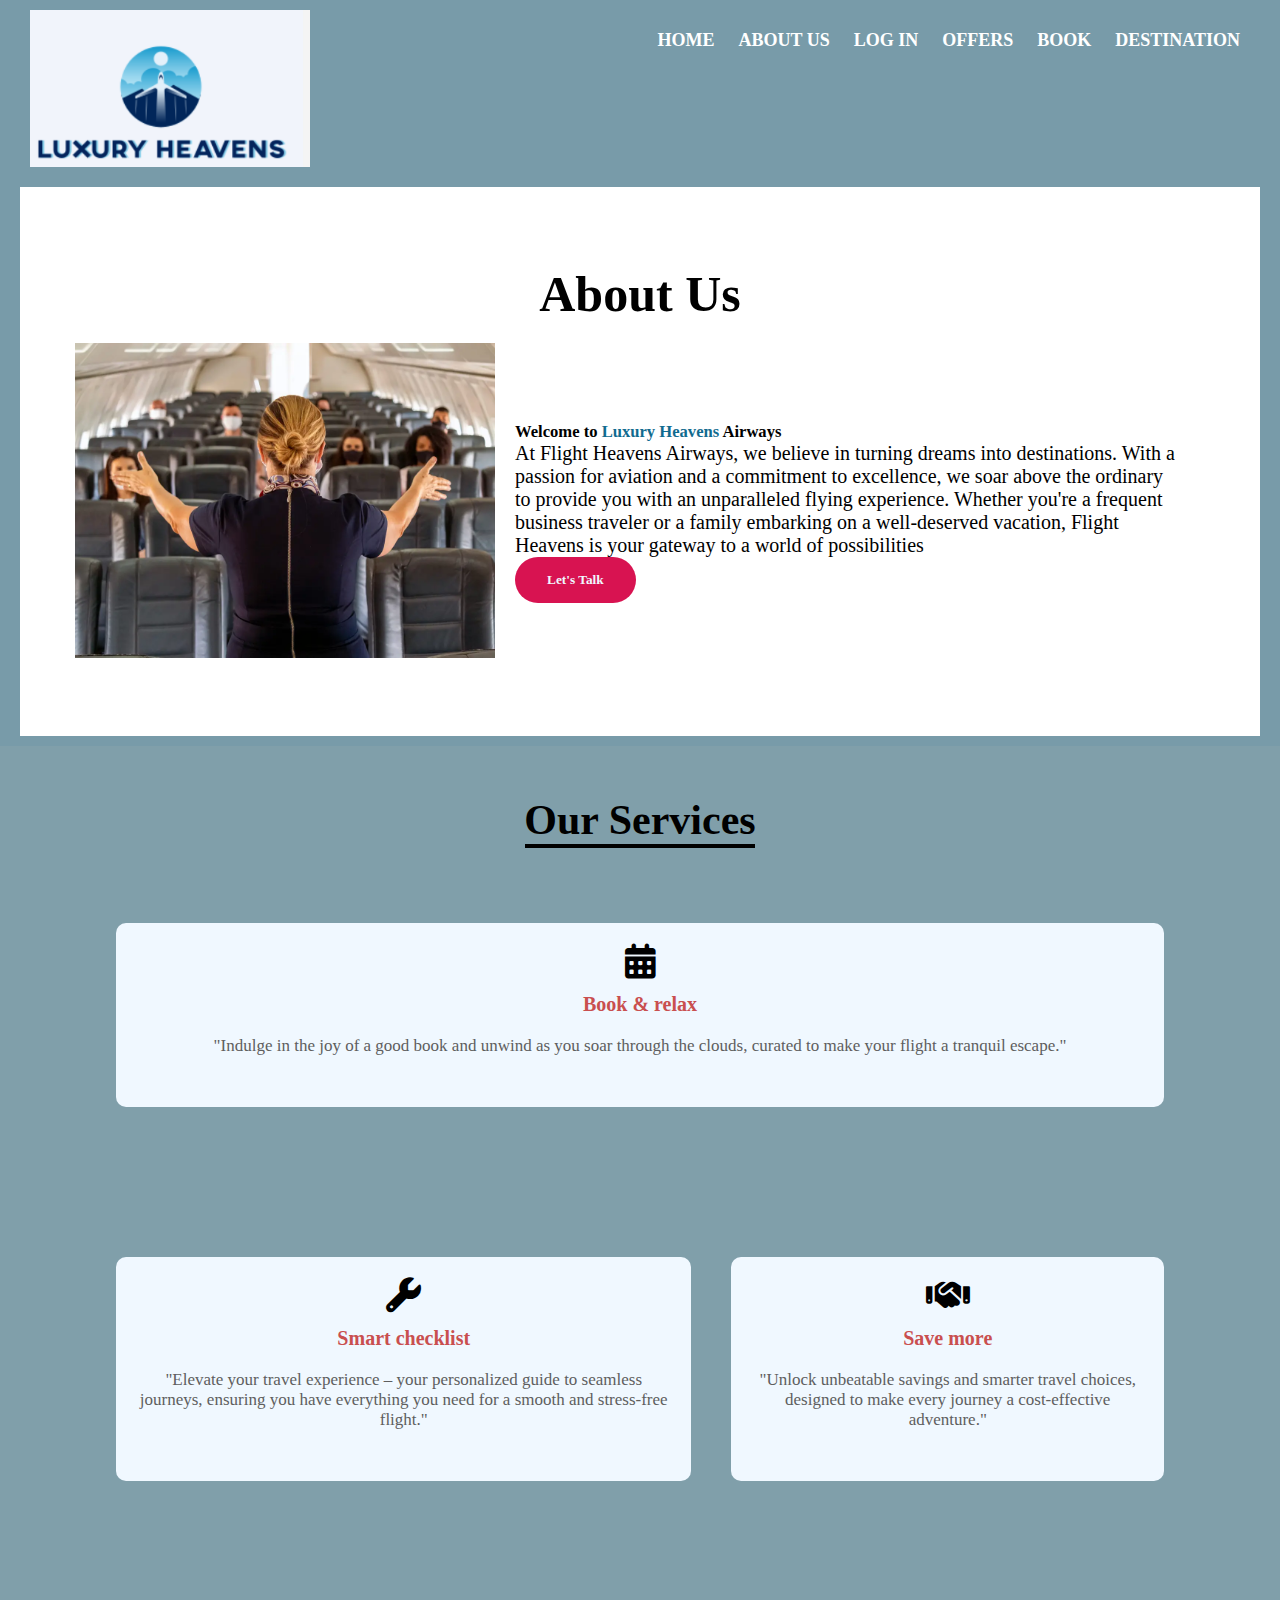
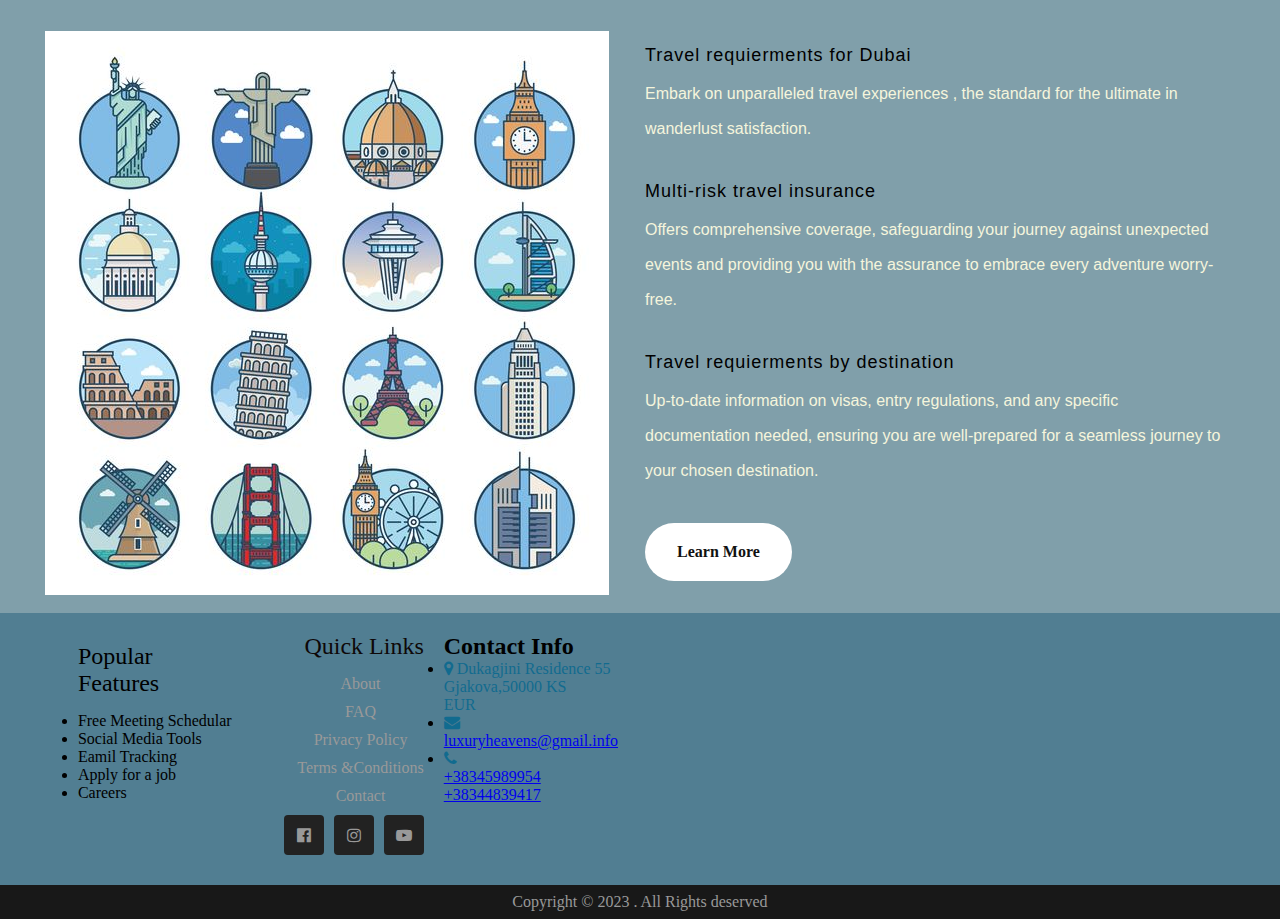
==== commit 60405096: "Merge branch 'main' of https://github.com/rinaqerkezi/Web_Projekti" ====
--- a/aboutus.html
+++ b/aboutus.html
@@ -53,7 +53,7 @@
               Whether you're a frequent business traveler or a
                family embarking on a well-deserved vacation,
                 Flight Heavens is your gateway to a world of possibilities</p>
-                <a href="#footer"><button class="btn">book now</button></a>
+                <a href="#footer"><button class="btn">Let's Talk</button></a>
          </div>
        
          <div class="section">
@@ -108,7 +108,7 @@
        <h4>Travel requierments by destination</h4>
       <p>Up-to-date information on visas, entry regulations, and any specific documentation needed, ensuring you are well-prepared for a seamless journey to your chosen destination.</p>
        <div class="btn">
-  <button type="button">Learn More</button>
+        <a href="#footer"><button class="btn">Learn More</button></a>
 </div>
     </div>
 
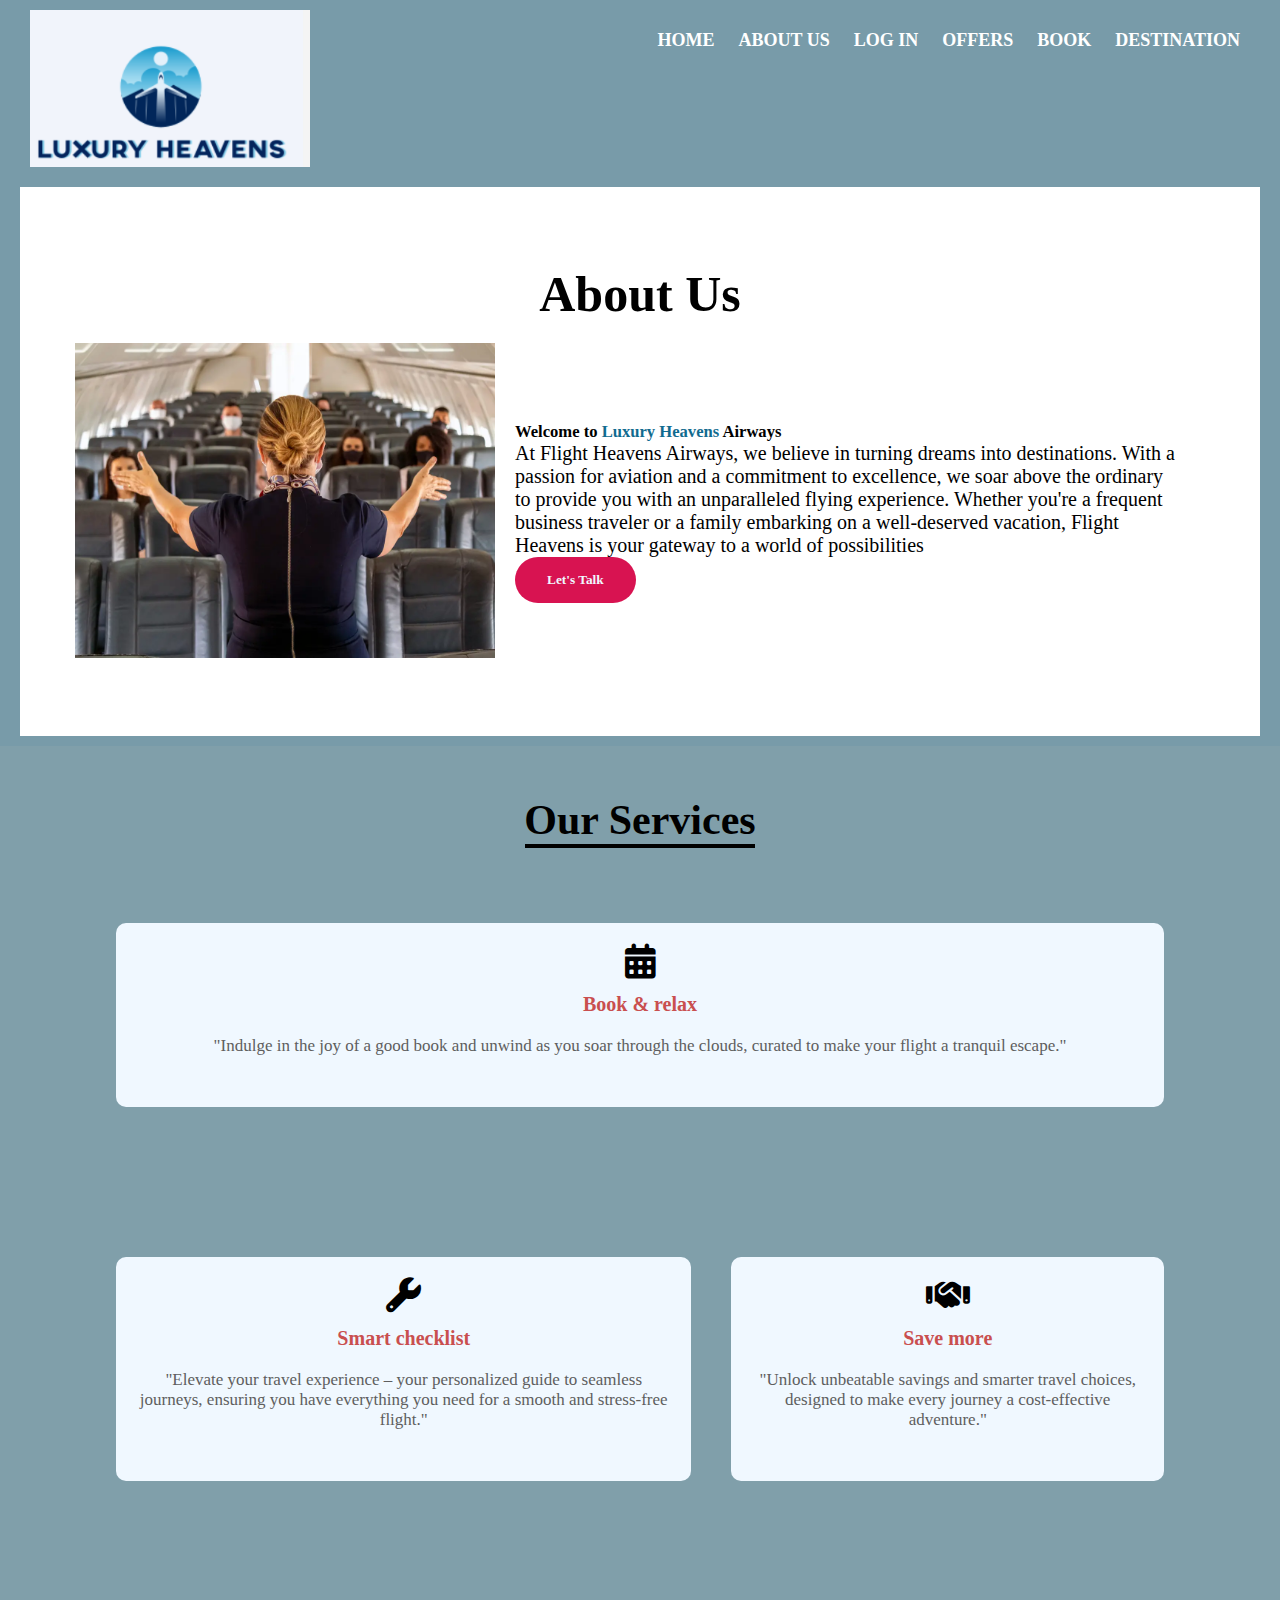
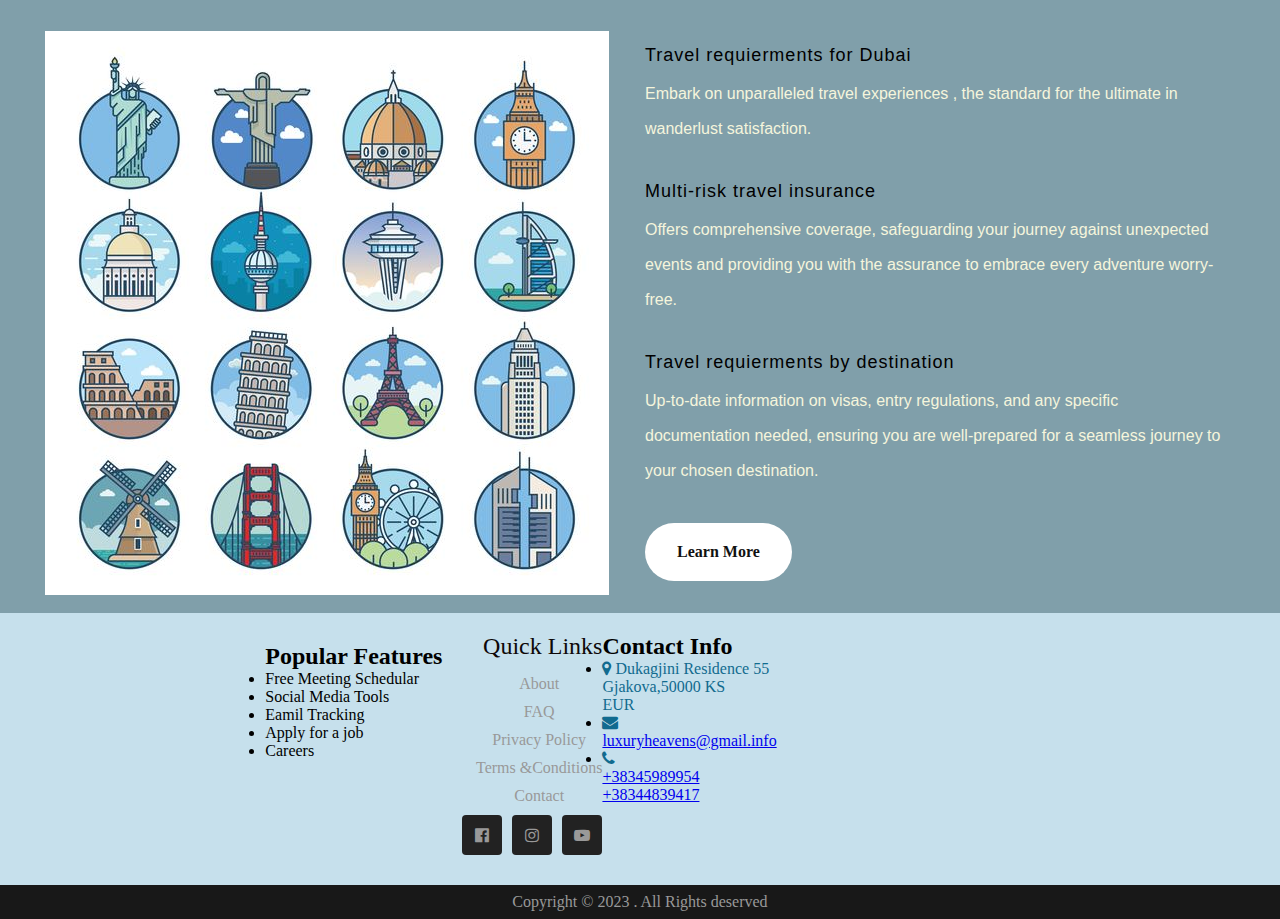
==== commit 47b13088: "commit" ====
--- a/aboutus.html
+++ b/aboutus.html
@@ -31,7 +31,7 @@
         
       </nav>
             </div>
-         
+
 
           
         <section class="about">
@@ -55,13 +55,11 @@
                 Flight Heavens is your gateway to a world of possibilities</p>
                 <a href="#footer"><button class="btn">Let's Talk</button></a>
          </div>
-       
+        </header>
          <div class="section">
-        </header>
-
             <div class="title">
-            
                 <h1>Our Services</h1>
+              
             </div>
             <div class="services">
               <div class="card">
@@ -116,7 +114,7 @@
 </section>
 <br>
 <div id="footer">
-  <div class="container">
+  <div class="containerr">
       <div class="sec aboutus">
         <h2>Popular Features</h2>
         <ul>
@@ -145,7 +143,7 @@
       </div>
 
       <div class="sec contact">
-          <h2>Contact Info</h2>
+          <h2>     Contact Info</h2>
           <ul>
               <li>
                   <span><i class="fa fa-map-marker" aria-hidden="true"></i></span>
--- a/aboutus.css
+++ b/aboutus.css
@@ -1,5 +1,5 @@
 *{
-    padding:0 ;
+    padding:0;
     margin: 0;
     font-family: 'Times New Roman', Times, serif;
     box-sizing: border-box;
@@ -56,14 +56,6 @@
         color: #1d44f9; 
       }
    
-      .navbar{
-        display: flex;
-align-items: flex-end;
-    }
-   
-
-  
-
 .about{
     width: 100%;
     padding: 78px 0px;
@@ -281,15 +273,13 @@
     background: #ede7f6;
 
 }
-
-
-
 #footer {
-    display: flex;
-    justify-content: space-around;
-    align-items: flex-start;
-    padding: 20px;
-    background: #517e92;
+        display: flex;
+        justify-content: space-around;
+        align-items: flex-start;
+        padding: 20px;
+        background: #c6e0ec;
+    
 }
 
 #footer .container .sec {
@@ -321,10 +311,7 @@
     padding: 20px;
     background: rgb(48, 127, 200);
 }
-
-
-
-.container {
+.containerr {
     display: flex;
     flex-wrap: wrap;
     margin-right: 20%;
@@ -408,12 +395,9 @@
     
 }
 
-#footer .container .sec.contact {
+#footer .container  .secquicklinks .sec.contact {
     
     position: relative;
-    margin-left: 20px;
-   
- 
     
 }
 
@@ -424,8 +408,7 @@
     padding: 8px 100px;
     text-align: center;
     color: #999;
-    
-
+  
 }
 
 
@@ -491,7 +474,7 @@
     #footer .container{
         flex-direction: row;
     }
-    #footer .container .sec{
+    #footer .container .secquicklinks .sec{
         margin-right: 0;
         margin-bottom: 40px;
 
